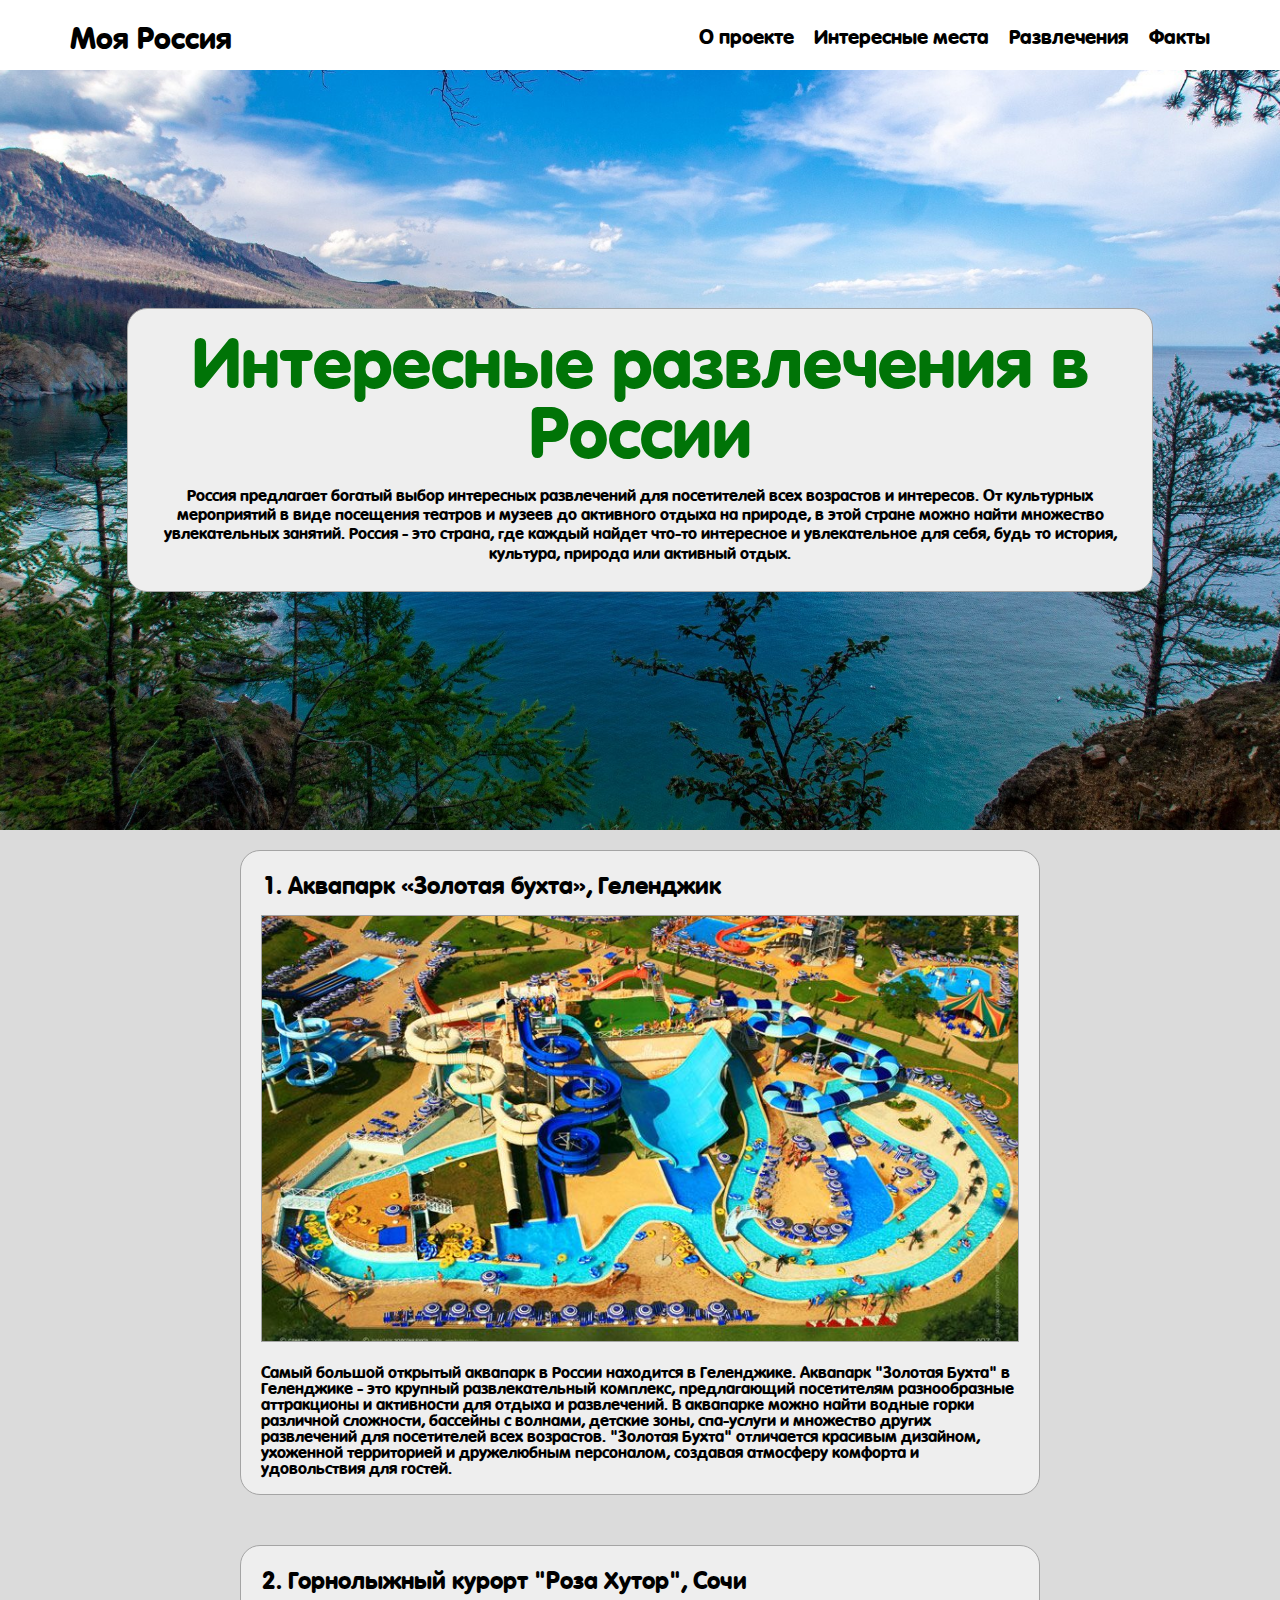
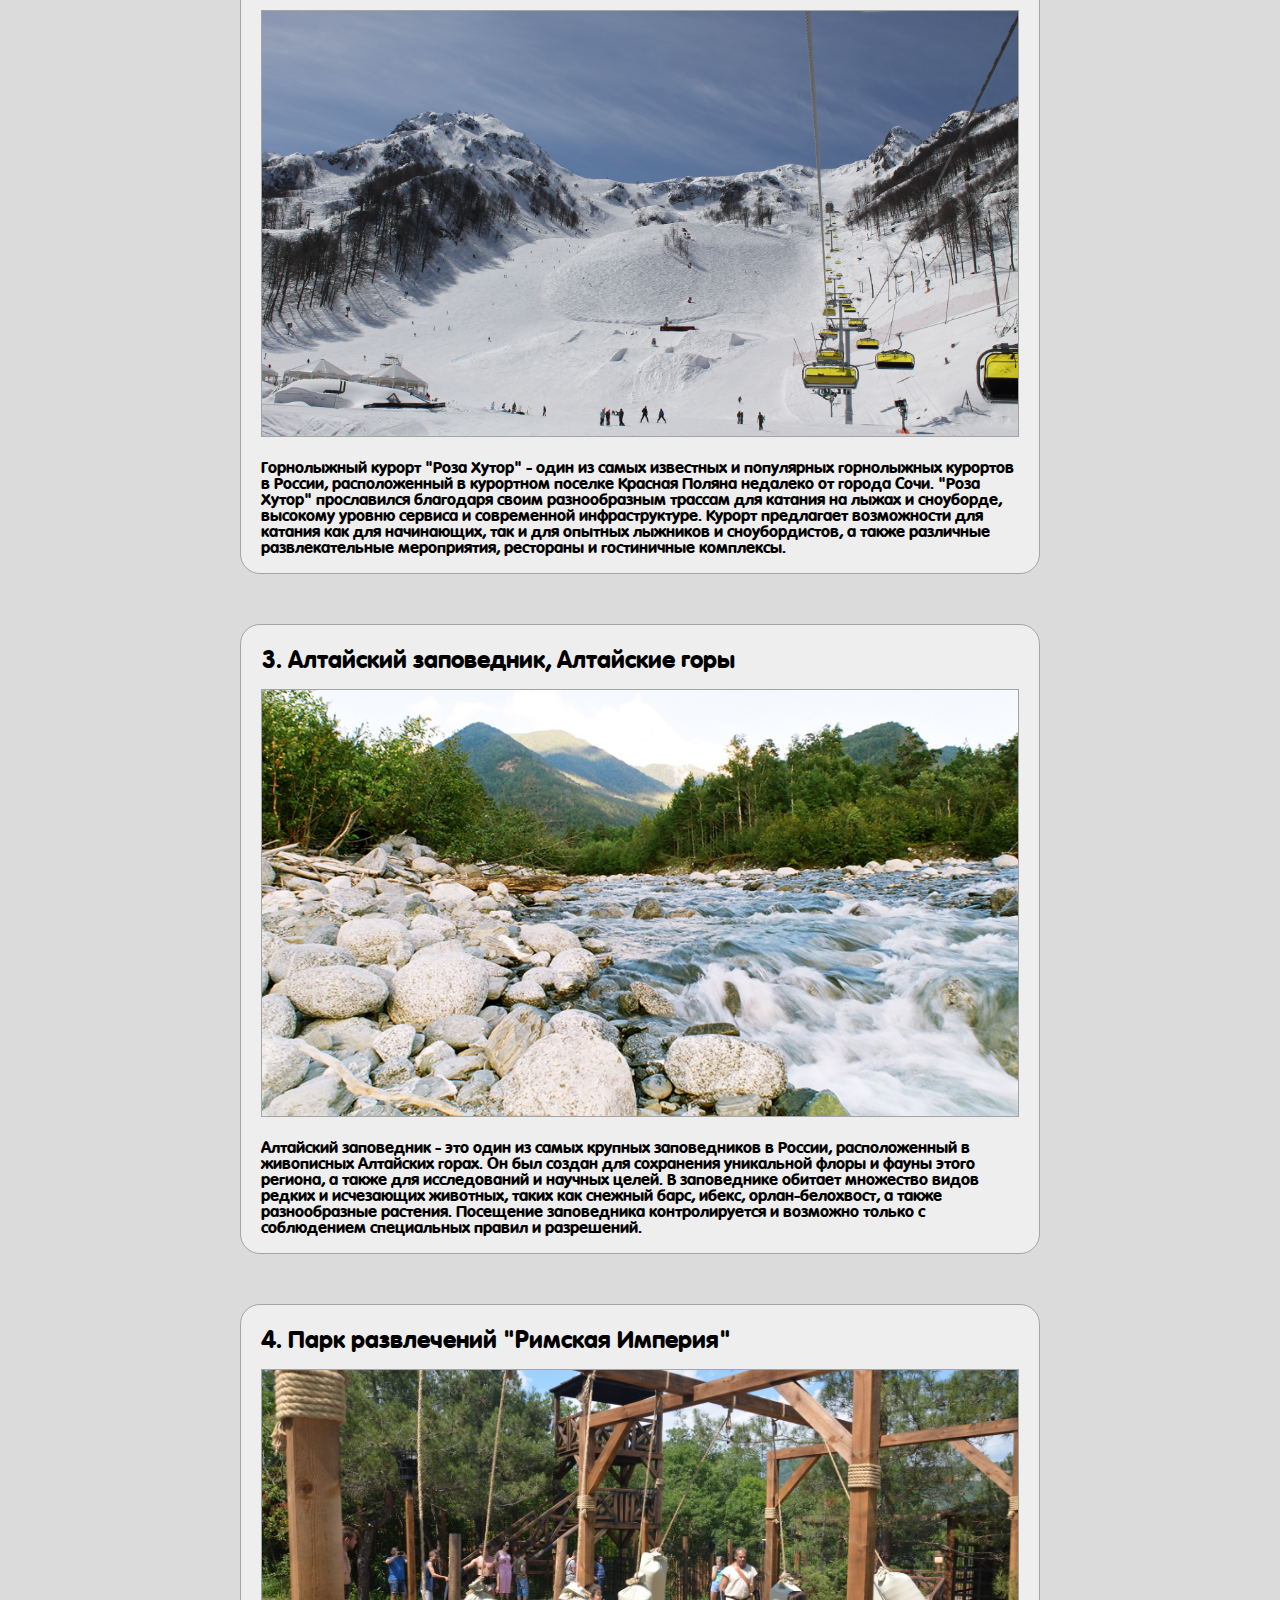
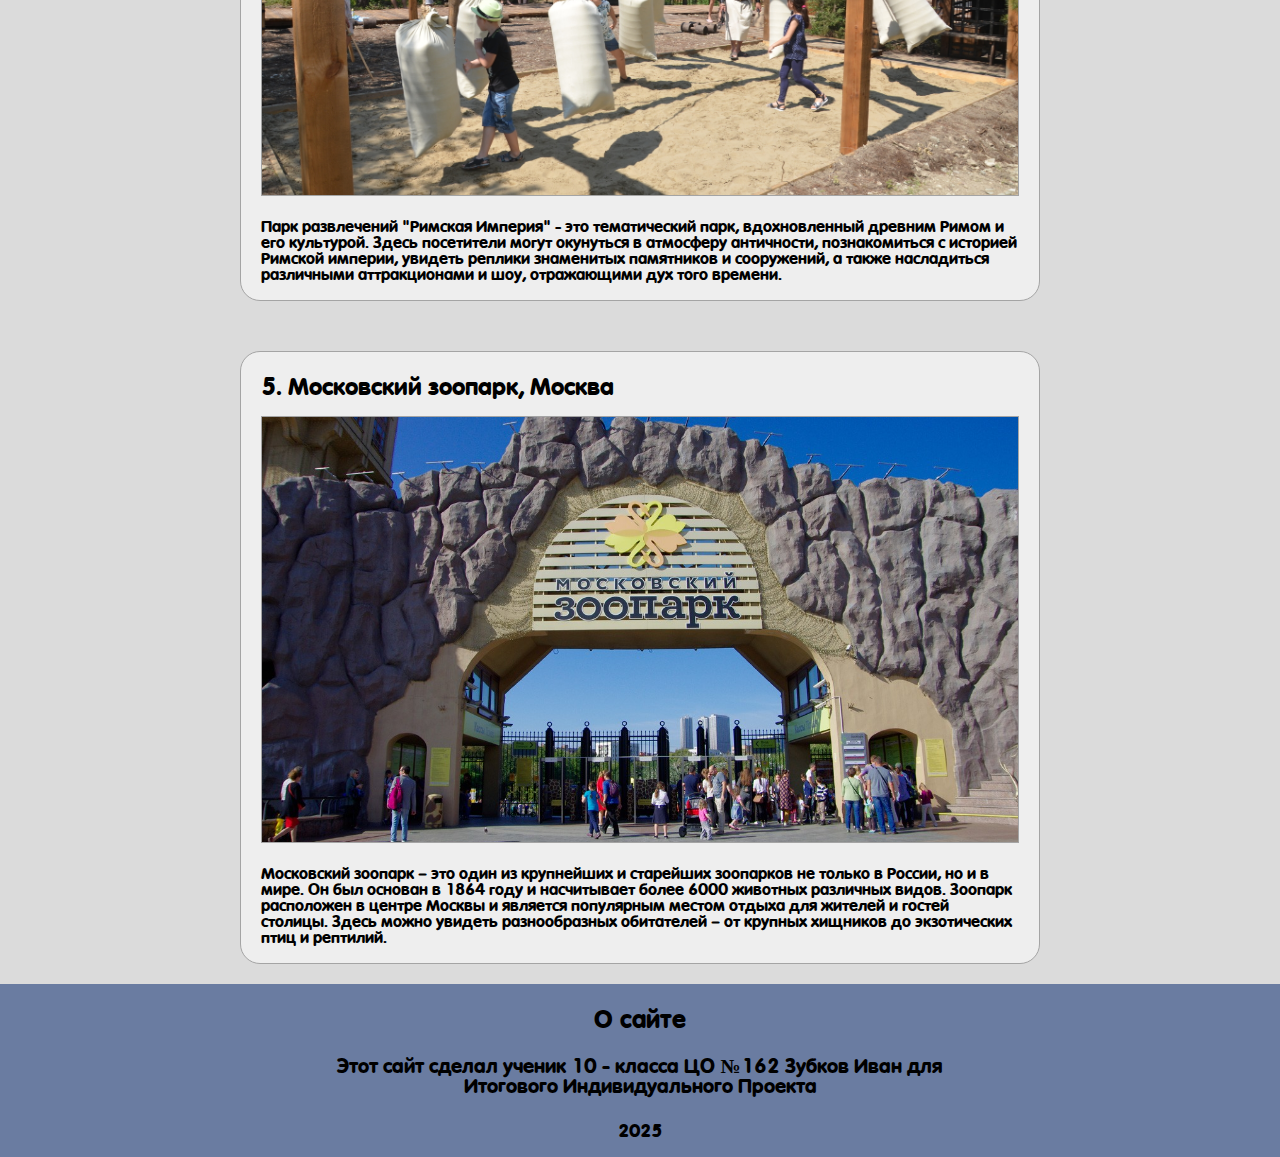
==== Сайт для Итогового Индивидуального Проекта/scripts/EntertainmentPage/index.html @ 62341e85 "W - obwitel'nay) 🎉" ====
<!DOCTYPE html>
<html>
<head>
	<meta charset="utf-8">
	<meta name="viewport" content="width=device-width, initial-scale=1">
	<title>Интересные места России</title>
	<link rel="stylesheet" type="text/css" href="style.css">
</head>
<body>
	<header class="header">
		<div class="header__inner">
			<div class="header__container container">
				<h1 class="header__title"><a href="../index.html">Моя Россия</a></h1>

				<button class="header__menu-burger">
					<span></span>
					<span></span>
					<span></span>
				</button>

				<nav class="header__menu">
					<ul class="header__menu-list">
						<li>
							<a class="header__menu-link" href="../index.html">О проекте</a>
						</li>
						<li>
							<a class="header__menu-link" href="../PlacesPage/index.html">Интересные места</a>
						</li>
						<li>
							<a class="header__menu-link" href="">Развлечения</a>
						</li>
						<li>
							<a class="header__menu-link" href="../FactsPage/index.html">Факты</a>
						</li>
					</ul>
				</nav>
			</div>
		</div>

		<div class="header__main">
			<div class="container">
				<div class="header__main-flexbox">
					<div class="header__info">
						<h1 class="header__info-title">Интересные развлечения в России</h1>

						<p class="header__info-text">
							Россия предлагает богатый выбор интересных развлечений для посетителей всех возрастов и интересов. От культурных мероприятий в виде посещения театров и музеев до активного отдыха на природе, в этой стране можно найти множество увлекательных занятий. Россия - это страна, где каждый найдет что-то интересное и увлекательное для себя, будь то история, культура, природа или активный отдых.
						</p>
					</div>					
				</div>
			</div>
		</div>
	</header>

	<main class="main">
		<div class="main__container container">
			<div class="main__places">
				<div class="main__place">
					<!-- 


						НАПИСАТЬ СКРИПТ НУМЕРАЦИИ ЭЛЕМЕНТОВ 


					-->

					<div class="main__place-title">
						<span class="main__place-title-name numeration"></span>
						<h2 class="main__place-title-name">Аквапарк «Золотая бухта», Геленджик</h2>
					</div>

					<div class="main__place-image">
						<img class="main__place-image-icon" src="../../images/place-aquapark.jpg" alt="Аквапарк">
					</div>

					<div class="main__place-info">
						<p class="main__place-info-text">
							Самый большой открытый аквапарк в России находится в Геленджике. Аквапарк "Золотая Бухта" в Геленджике - это крупный развлекательный комплекс, предлагающий посетителям разнообразные аттракционы и активности для отдыха и развлечений. В аквапарке можно найти водные горки различной сложности, бассейны с волнами, детские зоны, спа-услуги и множество других развлечений для посетителей всех возрастов. "Золотая Бухта" отличается красивым дизайном, ухоженной территорией и дружелюбным персоналом, создавая атмосферу комфорта и удовольствия для гостей.
						</p>
					</div>
				</div>

				<div class="main__place">
					<div class="main__place-title">
						<span class="main__place-title-name numeration"></span>
						<h2 class="main__place-title-name">Горнолыжный курорт "Роза Хутор", Сочи</h2>
					</div>

					<div class="main__place-image">
						<img class="main__place-image-icon" src="../../images/place-resort.jpg" alt="Горнолыжный курорт">
					</div>

					<div class="main__place-info">
						<p class="main__place-info-text">
							Горнолыжный курорт "Роза Хутор" - один из самых известных и популярных горнолыжных курортов в России, расположенный в курортном поселке Красная Поляна недалеко от города Сочи. "Роза Хутор" прославился благодаря своим разнообразным трассам для катания на лыжах и сноуборде, высокому уровню сервиса и современной инфраструктуре. Курорт предлагает возможности для катания как для начинающих, так и для опытных лыжников и сноубордистов, а также различные развлекательные мероприятия, рестораны и гостиничные комплексы.
						</p>
					</div>
				</div>

				<div class="main__place">
					<div class="main__place-title">
						<span class="main__place-title-name numeration"></span>
						<h2 class="main__place-title-name">Алтайский заповедник, Алтайские горы</h2>
					</div>

					<div class="main__place-image">
						<img class="main__place-image-icon" src="../../images/place-altay.jpg" alt="Алтайский заповедник">
					</div>

					<div class="main__place-info">
						<p class="main__place-info-text">
							Алтайский заповедник - это один из самых крупных заповедников в России, расположенный в живописных Алтайских горах. Он был создан для сохранения уникальной флоры и фауны этого региона, а также для исследований и научных целей. В заповеднике обитает множество видов редких и исчезающих животных, таких как снежный барс, ибекс, орлан-белохвост, а также разнообразные растения. Посещение заповедника контролируется и возможно только с соблюдением специальных правил и разрешений.
						</p>
					</div>
				</div>

				<div class="main__place">
					<div class="main__place-title">
						<span class="main__place-title-name numeration"></span>
						<h2 class="main__place-title-name">Парк развлечений "Римская Империя"</h2>
					</div>

					<div class="main__place-image">
						<img class="main__place-image-icon" src="../../images/place-roman-empire.jpg" alt="Парк развлечений">
					</div>

					<div class="main__place-info">
						<p class="main__place-info-text">
							Парк развлечений "Римская Империя" - это тематический парк, вдохновленный древним Римом и его культурой. Здесь посетители могут окунуться в атмосферу античности, познакомиться с историей Римской империи, увидеть реплики знаменитых памятников и сооружений, а также насладиться различными аттракционами и шоу, отражающими дух того времени.
						</p>
					</div>
				</div>

				<div class="main__place">
					<div class="main__place-title">
						<span class="main__place-title-name numeration"></span>
						<h2 class="main__place-title-name">Московский зоопарк, Москва</h2>
					</div>

					<div class="main__place-image">
						<img class="main__place-image-icon" src="../../images/place-zoo.jpg" alt="Московский зоопарк">
					</div>

					<div class="main__place-info">
						<p class="main__place-info-text">
							Московский зоопарк – это один из крупнейших и старейших зоопарков не только в России, но и в мире. Он был основан в 1864 году и насчитывает более 6000 животных различных видов. Зоопарк расположен в центре Москвы и является популярным местом отдыха для жителей и гостей столицы. Здесь можно увидеть разнообразных обитателей – от крупных хищников до экзотических птиц и рептилий.
						</p>
					</div>
				</div>
			</div>
		</div>
	</main>

	<footer class="footer">
		<div class="footer__container container">
			<div class="footer__flexbox">
				<h3 class="footer__title">О сайте</h3>

				<p class="footer__info">
					Этот сайт сделал ученик 10 - класса ЦО №162 Зубков Иван для Итогового Индивидуального Проекта
				</p>

				<p class="footer__data">2025</p>
			</div>
		</div>
	</footer>

	<script type="text/javascript" src="../JavaScript/main.js"></script>
	<script type="text/javascript" src="../JavaScript/burger-menu.js"></script>
	<script type="text/javascript" src="../JavaScript/NumerationElements.js"></script>
</body>
</html>
---- Сайт для Итогового Индивидуального Проекта/scripts/EntertainmentPage/style.css ----
@import '../css/reset.css';
@import '../css/fonts.css';

/*========================================================================================*/

body{
	background-color: #DBDBDB;
	font-family: 'VAG World Bold';
	font-weight: 700;
	color: #000;
}

.container{
	max-width: 1140px;
	min-height: inherit;
	box-sizing: content-box;
	padding-inline: 30px;
	margin-inline: auto;
}

/*========================================================================================*/

.header{
	width: 100vw;
}

.header__container{
	display: flex;
	justify-content: space-between;
	align-items: center;
}

.header__inner{
	background-color: #FFF;
	width: 100%;
	padding: 20px 0;
	position: fixed;
	top: 0;
}

.header__title{
	color: #000;
	font-size: clamp(20px, 2.34vw, 33px);
}

.header__menu-burger{
	display: none;
	border: none;
	flex-direction: column;
	row-gap: 7px;
}

.header__menu-burger span{
	background-color: #000;
	width: 30px;
	height: 3px;
}

.header__menu-list{
	display: flex;
	column-gap: 20px;
	align-items: center;
}

.header__menu-link{
	font-size: clamp(18px, 2.02vw, 20px);
	transition: 0.3s;
}
.header__menu-link:hover{
	color: #677EAD;
}

.header__main{
	background: url('../../images/baykal.jpg') no-repeat;
	background-size: cover;
	background-position: center;
	background-attachment: fixed;
	min-height: 80vh;
	padding: 20px 0;
}

.header__main-flexbox{
	display: flex;
	justify-content: center;
	align-items: center;
	min-height: inherit;
}

.header__info{
	background-color: #EEE;
	border: 1px solid #A4A4A4;
	border-radius: 20px;
	padding: 10px 30px 30px;
	width: 90%;
	text-align: center;
}

.header__info-title{
	color: #007407;
	font-size: clamp(20px, 5.46875vw, 70px);
	margin-bottom: 25px;
	height: max-content;
}

.header__info-text{
	font-size: clamp(12px, 1.25vw, 18px);
	line-height: 1.2;
}

/*========================================================================================*/

.main{
	padding-block: 20px;
}

.main__container{
	max-width: 800px;
}

.main__places{
	display: flex;
	flex-direction: column;
	row-gap: 50px;
}

.main__place{
	background-color: #EEE;
	border: 1px solid #A4A4A4;
	border-radius: 20px;
	padding: 20px;
	width: 100%;
	margin-inline: auto;
}

.main__place-title{
	display: flex;
	margin-bottom: 20px;
}

.main__place-title-name{
	font-size: clamp(18px, 1.875vw, 30px);
}

.main__place-image{
	width: 100%;
	margin-bottom: 20px;
	border: 1px solid #A4A4A4;
}

.main__place-image-icon{
	width: 100%;
	aspect-ratio: 16 / 9;
	object-fit: cover;
}

.main__place-info{

}

/*========================================================================================*/

.footer{
	background-color: #6A7CA1;
	padding: 20px 0;
}

.footer__container{
	max-width: 700px;
}

.footer__flexbox{
	display: flex;
	flex-direction: column;
	align-items: center;
	row-gap: 25px;
	text-align: center;
}

.footer__title{
	font-size: 25px;
}

.footer__info{
	font-size: 20px;
}

.footer__data{
	font-size: 18px;
}

/*========================================================================================*/

@media (max-width: 700px){
	.header__info-text{
		line-height: 1.1;
	}

	.header__menu-burger{
		display: flex;
	}

	/*------------*/

	.header__menu{
		background-color: #D5D5D5;
		position: absolute;
		left: -100%;
		top: 0;
		width: 80%;
		height: 100vh;
		transition: left 0.3s;
	}

	.header__menu-active{
		left: 0;
	}

	.header__menu-list{
		flex-direction: column;
		align-items: start;
		row-gap: 40px;
		padding: 40px;
	}

	.header__menu-link{
		font-size: 35px;
	}

	/*------------*/
}
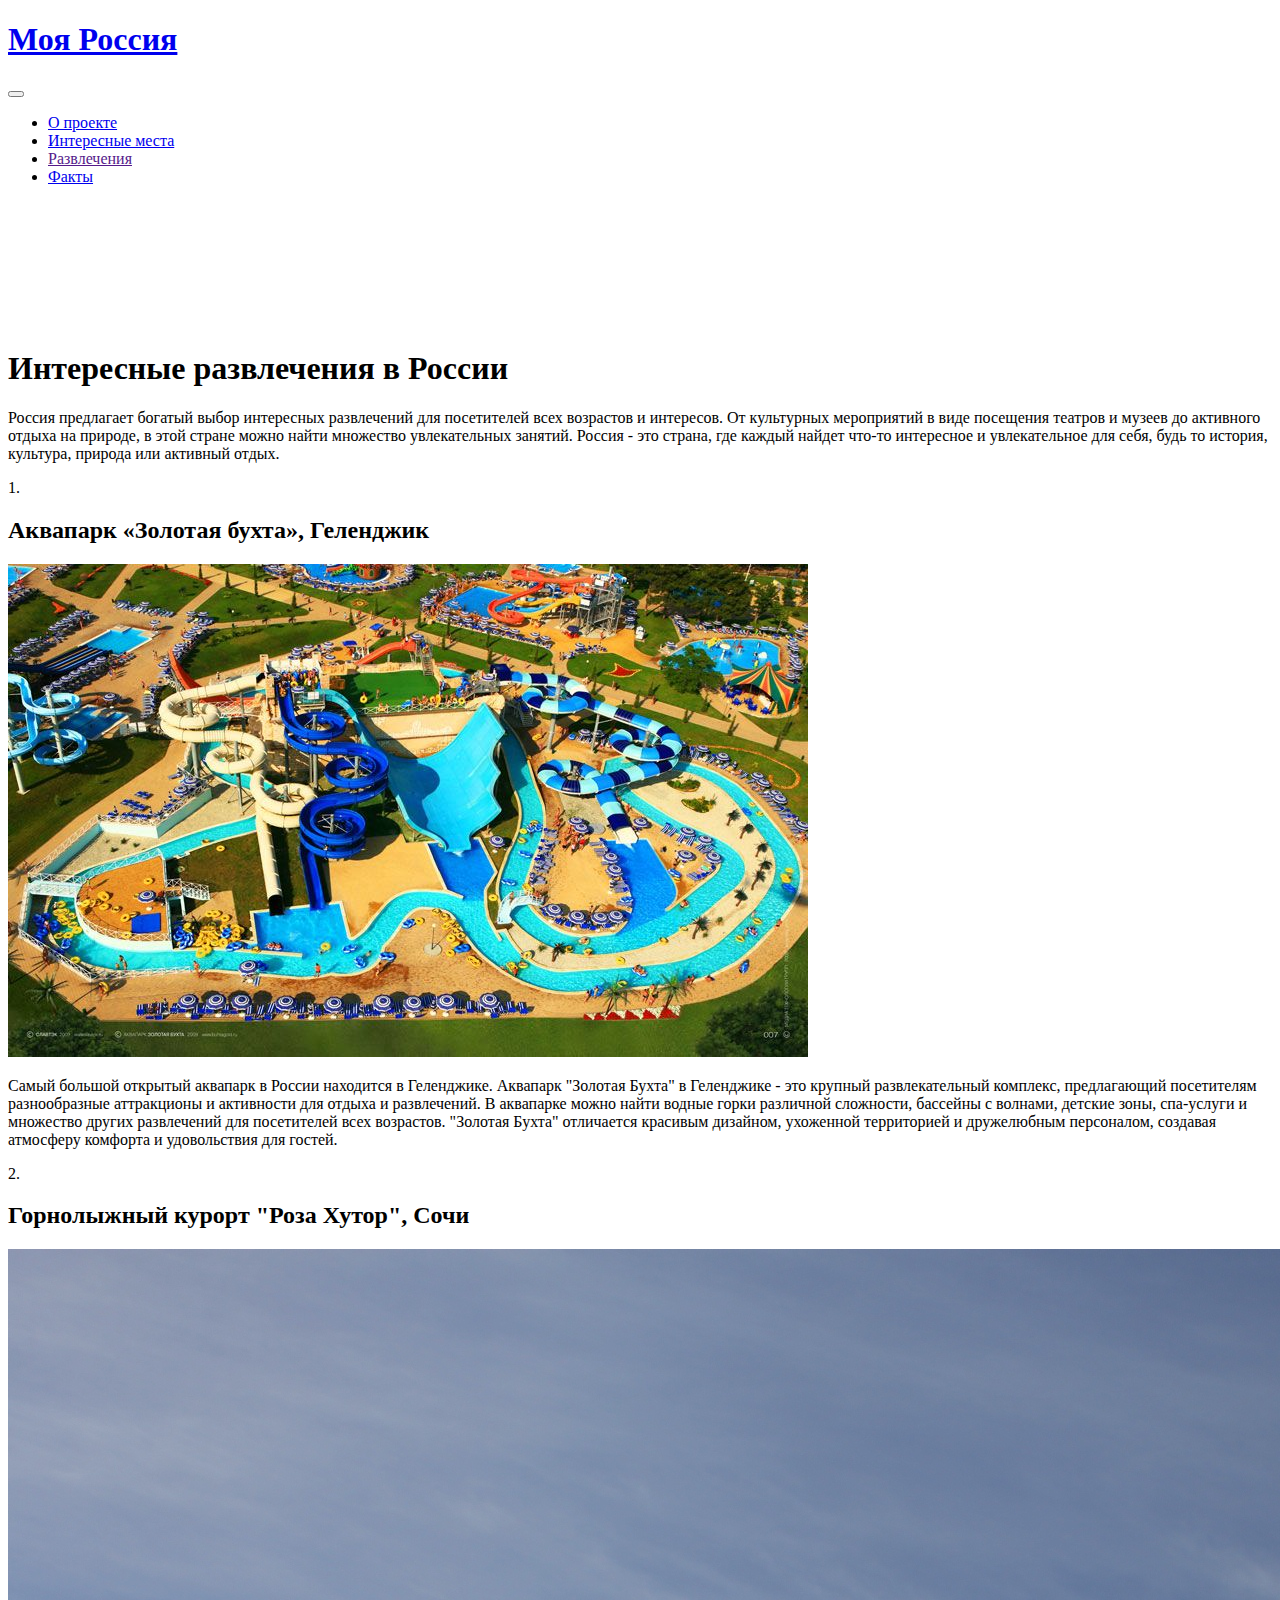
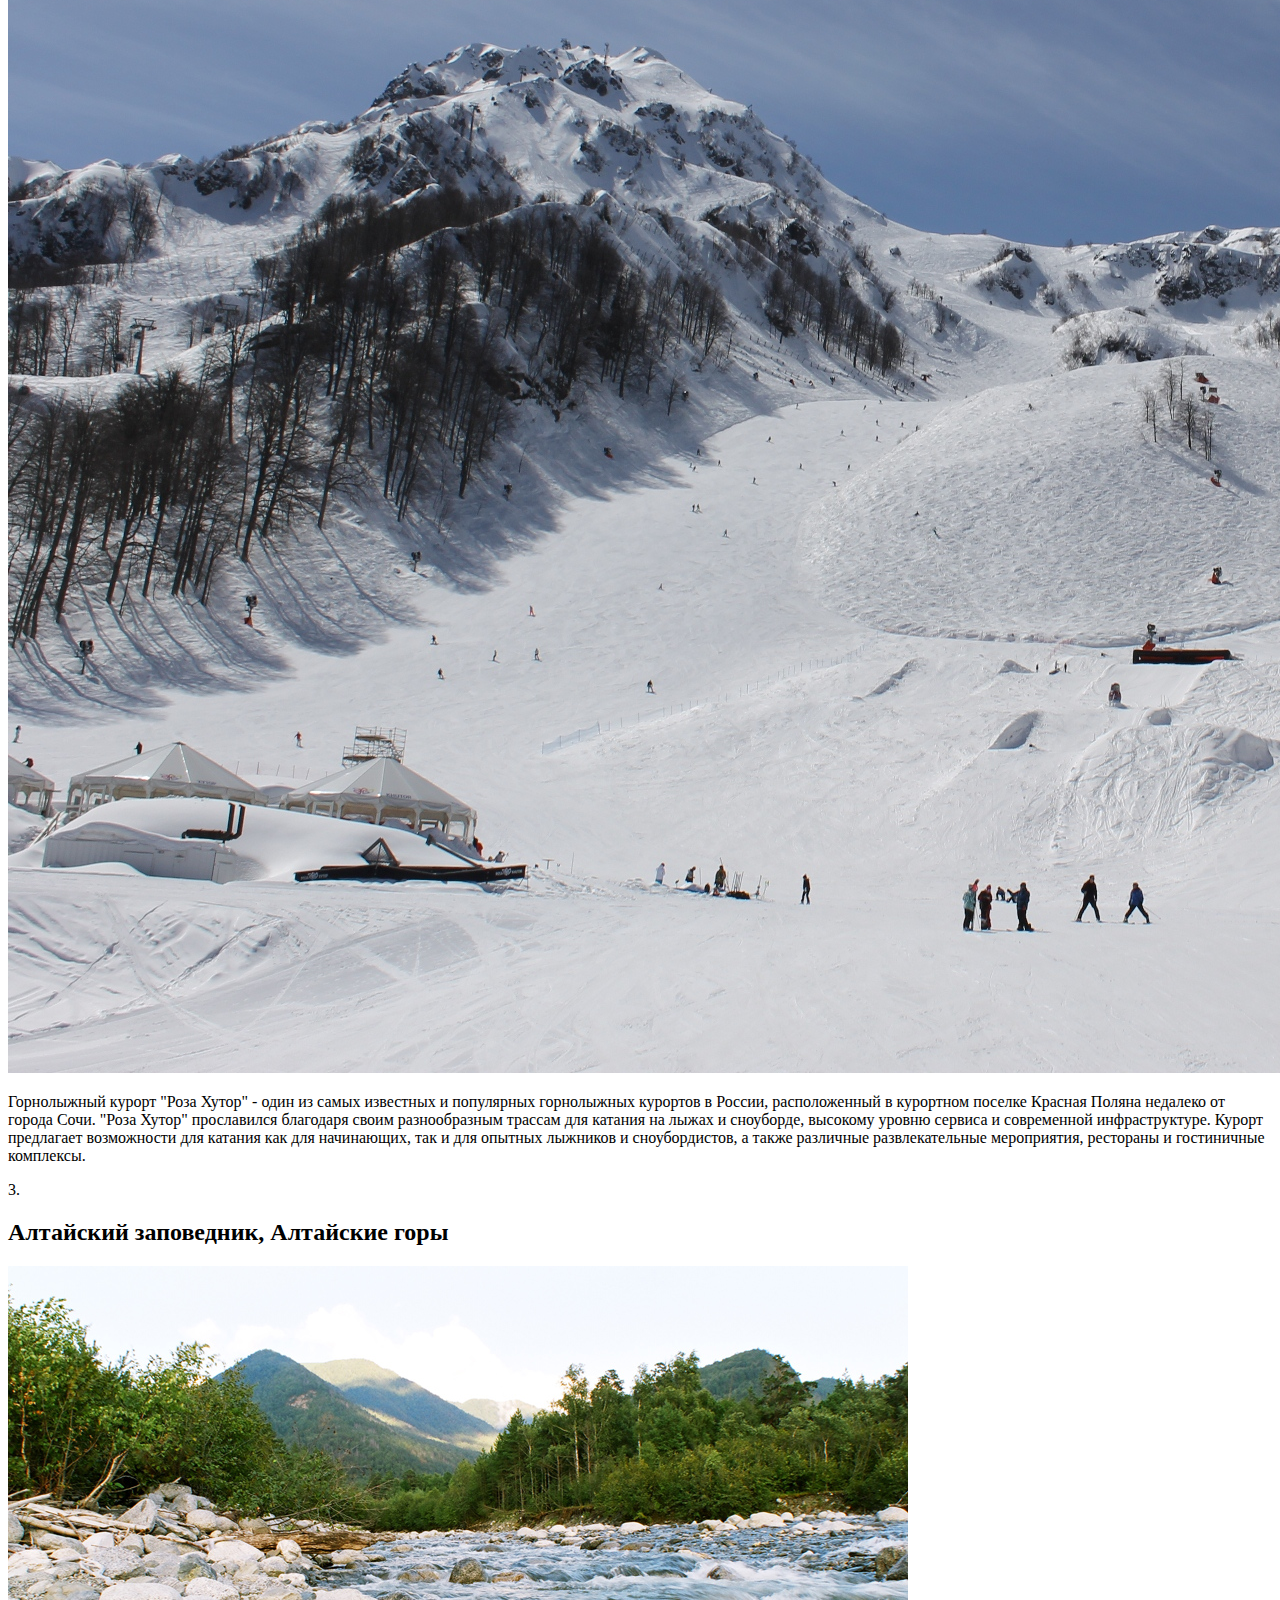
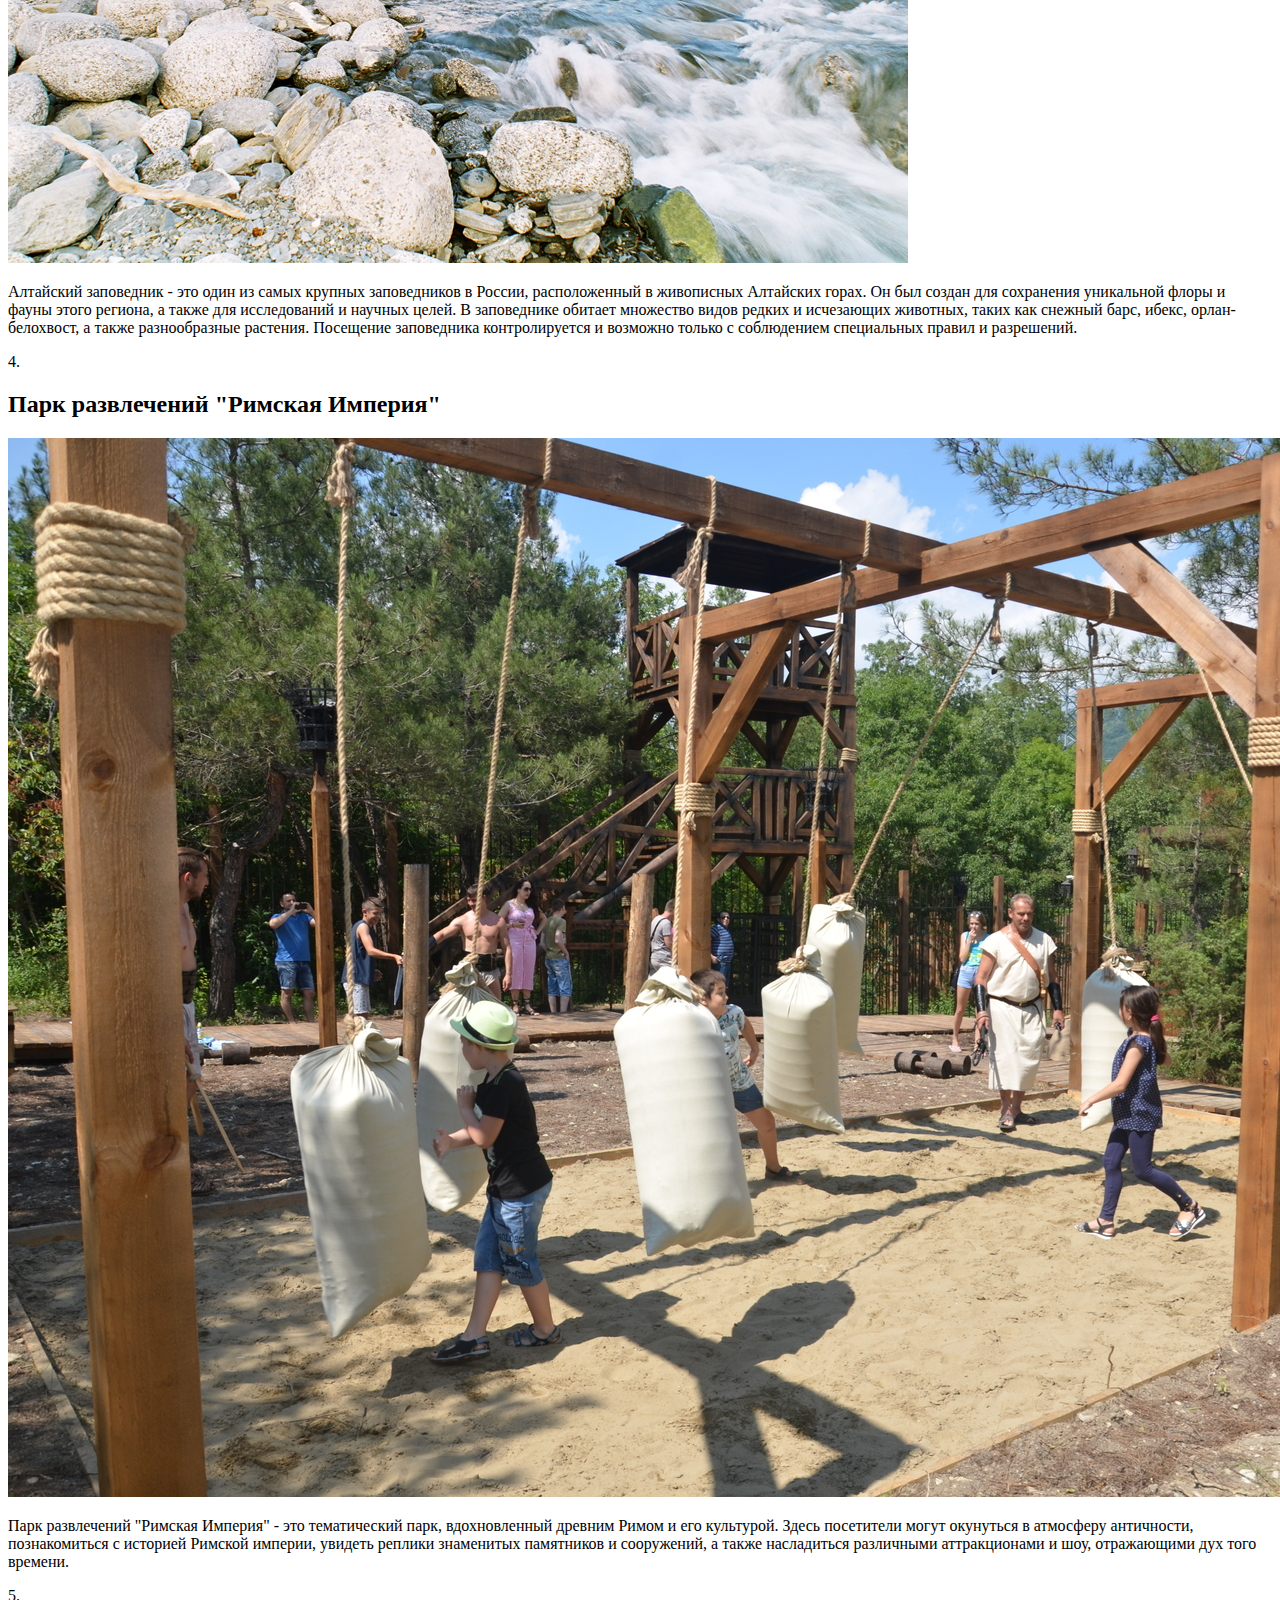
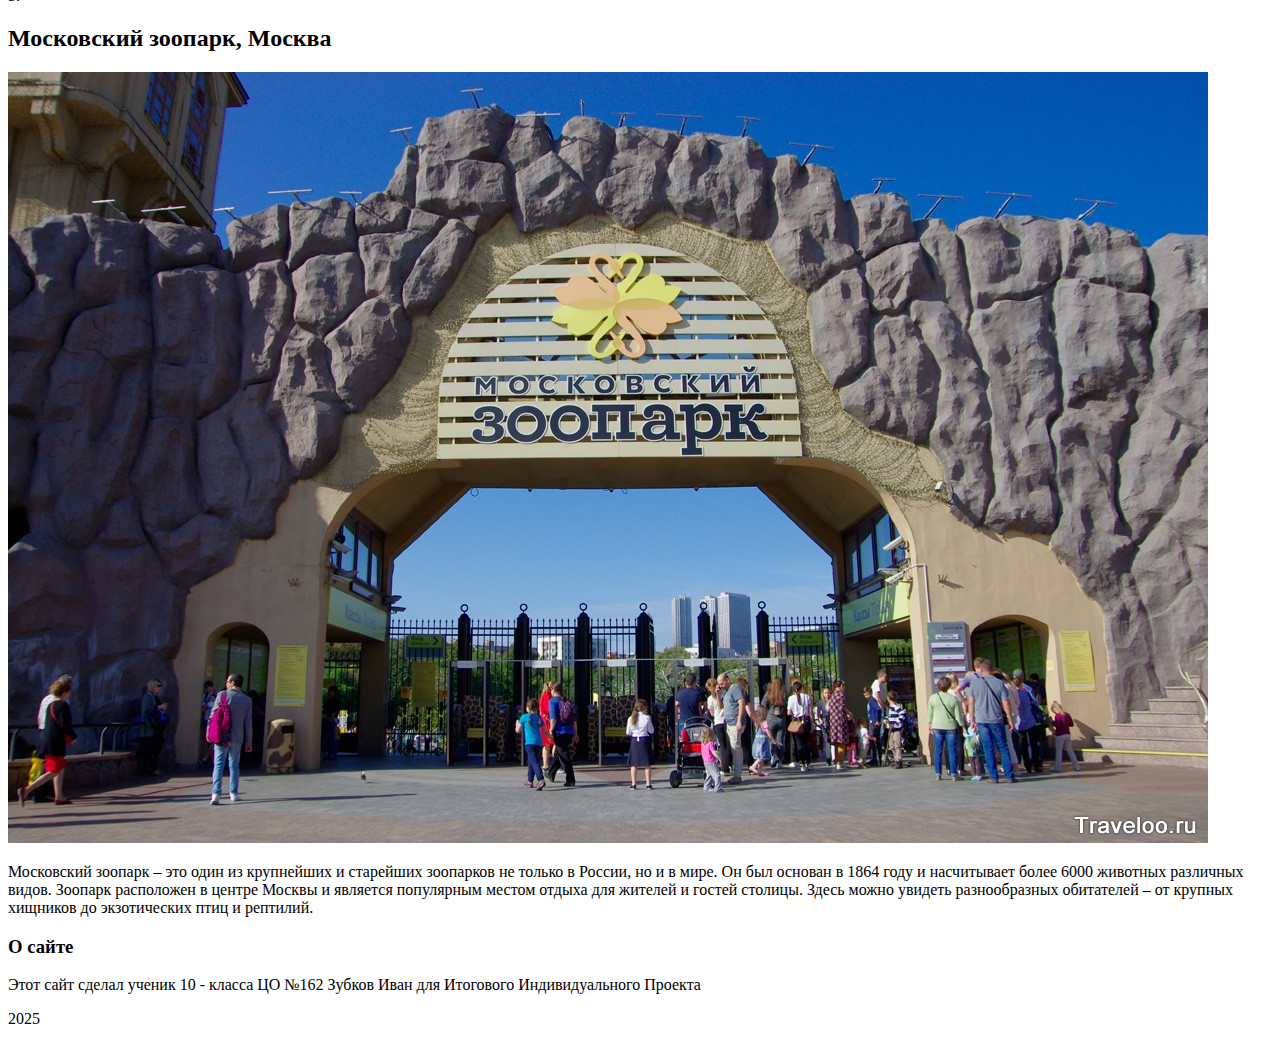
==== commit 2f53f62a: "Обновил индекс и пути" ====
--- a/Сайт для Итогового Индивидуального Проекта/scripts/EntertainmentPage/index.html
+++ b/Сайт для Итогового Индивидуального Проекта/scripts/EntertainmentPage/index.html
@@ -4,7 +4,7 @@
 	<meta charset="utf-8">
 	<meta name="viewport" content="width=device-width, initial-scale=1">
 	<title>Интересные места России</title>
-	<link rel="stylesheet" type="text/css" href="style.css">
+	<link rel="stylesheet" type="text/css" href="/style.css">
 </head>
 <body>
 	<header class="header">
@@ -56,13 +56,7 @@
 		<div class="main__container container">
 			<div class="main__places">
 				<div class="main__place">
-					<!-- 
-
-
-						НАПИСАТЬ СКРИПТ НУМЕРАЦИИ ЭЛЕМЕНТОВ 
-
-
-					-->
+					
 
 					<div class="main__place-title">
 						<span class="main__place-title-name numeration"></span>
